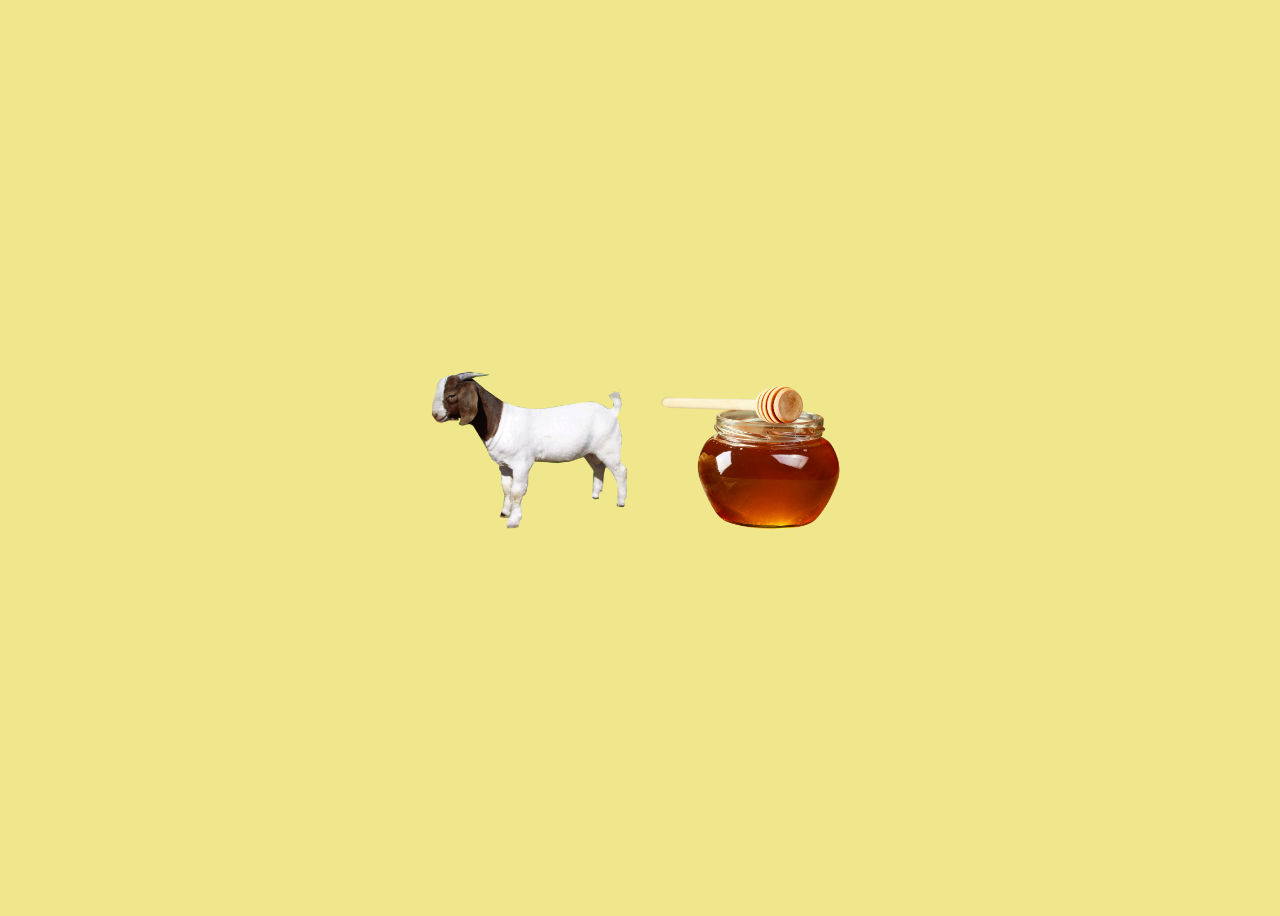
==== index.html @ 3a0b9bd9 "Adding Website" ====
<!DOCTYPE html>
<html lang="fr">

<head>
    <meta charset="UTF-8">
    <meta name="viewport" content="width=device-width, initial-scale=1.0">
    <link rel="icon" type="image/x-icon" href="./icon.png">
    <link rel="stylesheet" href="./style.css">
    <title>Chèvre Miel</title>
</head>

<body>
    <div class="gallery">
        <div class="overlay-hover">
            <a href="https://en.wikipedia.org/wiki/Goat">
                <img src="./images/goat.png" alt="">
            </a>
            <div class="overlay">Chèvre</div>
        </div>
        <div class="overlay-hover">
            <a href="https://en.wikipedia.org/wiki/Honey">
                <img src="./images/honey.png" alt="">
            </a>
            <div class="overlay">Miel</div>
        </div>
    </div>
</body>

</html>
---- style.css ----
body {
    display: flex;
    justify-content: center;
    align-items: center;
    height: 100vh;
    background-color: #f0e68c;
}

div {
    display: flex;
    gap: 20px;
}

.gallery {
    display: flex;
    gap: 20px;
}

.overlay-hover {
    position: relative;
    display: inline-block;
}

.overlay {
    position: absolute;
    left: 50%;
    transform: translateX(-50%);
    background-color: rgba(0, 0, 0, 0.6);
    color: white;
    padding: 5px 10px;
    border-radius: 5px;
    opacity: 0;
    bottom: -35px;
    transition: opacity 0.3s ease;
}

.overlay-hover:hover .overlay {
    opacity: 1;
}

img {
    width: 200px;
    height: auto;
    border-radius: 10px;
}

.gallery img {
    width: 200px;
    transition: transform 0.4s ease;
}

.gallery img:hover {
    transform: scale(1.1);
}
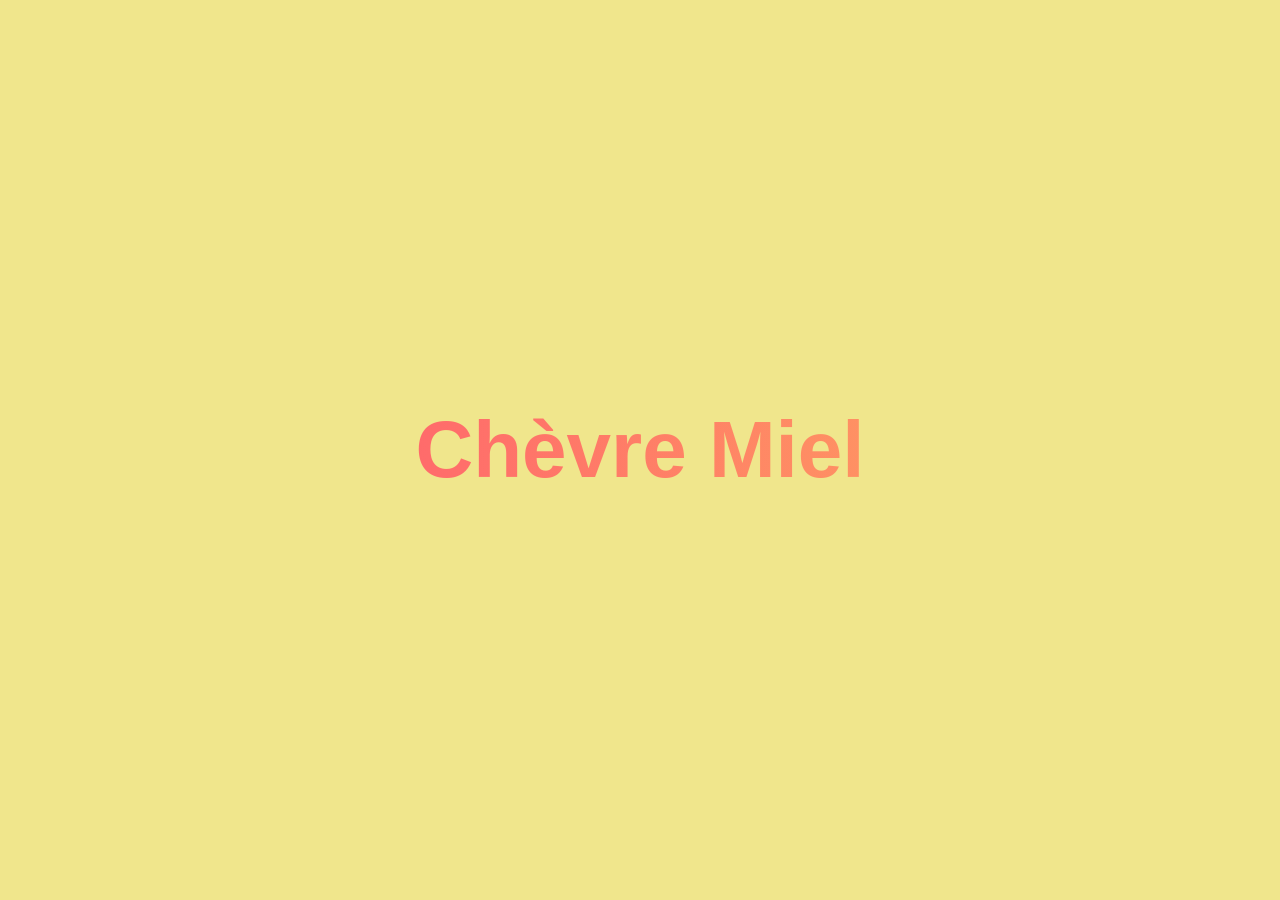
==== commit d61202ce: "Update website" ====
--- a/index.html
+++ b/index.html
@@ -5,25 +5,20 @@
     <meta charset="UTF-8">
     <meta name="viewport" content="width=device-width, initial-scale=1.0">
     <link rel="icon" type="image/x-icon" href="./icon.png">
-    <link rel="stylesheet" href="./style.css">
+    <link rel="stylesheet" href="./styles.css">
     <title>Chèvre Miel</title>
 </head>
 
 <body>
-    <div class="gallery">
-        <div class="overlay-hover">
-            <a href="https://en.wikipedia.org/wiki/Goat">
-                <img src="./images/goat.png" alt="">
-            </a>
-            <div class="overlay">Chèvre</div>
-        </div>
-        <div class="overlay-hover">
-            <a href="https://en.wikipedia.org/wiki/Honey">
-                <img src="./images/honey.png" alt="">
-            </a>
-            <div class="overlay">Miel</div>
-        </div>
-    </div>
+    <!--             ,,~~--___---,
+                /            .~,
+          /  _,~             )
+         (_-(~)   ~, ),,,(  /'
+          Z6  .~`' ||     \ |
+          /_,/     ||      ||
+    ~~~~~~~~~~~~~~~W`~~~~~~W`~~~~~~~~~-->
+    <h1 class="animated-title">Chèvre Miel</h1>
+    <script src="./script.js"></script>
 </body>
 
-</html>+</html>
--- a/styles.css
+++ b/styles.css
@@ -0,0 +1,75 @@
+body {
+    margin: 0;
+    padding: 0;
+    background-color: #f0e68c;
+    overflow: hidden;
+    height: 100vh;
+    display: flex;
+    justify-content: center;
+    align-items: center;
+    font-family: 'Segoe UI', Tahoma, Geneva, Verdana, sans-serif;
+}
+
+.animated-title {
+    font-size: 5rem;
+    font-weight: 900;
+    text-align: center;
+    margin: 0;
+    z-index: 5;
+    background: linear-gradient(90deg, #ff6b6b, #feca57, #ff6b6b);
+    color: transparent;
+    background-clip: text;
+    background-size: 500% 500%;
+    -webkit-background-clip: text;
+    animation:
+        float 4s ease-in-out infinite,
+        colorGradient 6s ease infinite;
+}
+
+
+@keyframes float {
+    0%,
+    100% {
+        transform: translateY(0) scale(1);
+        filter: drop-shadow(0 0 10px rgba(255, 255, 255, 0.1));
+    }
+
+    50% {
+        transform: translateY(-20px) scale(1.05);
+        filter: drop-shadow(0 0 25px rgba(255, 255, 255, 0.4));
+    }
+}
+
+@keyframes colorGradient {
+    0% {
+        background-position: 0% 50%;
+    }
+
+    50% {
+        background-position: 100% 50%;
+    }
+
+    100% {
+        background-position: 0% 50%;
+    }
+}
+
+.rain-image {
+    position: absolute;
+    top: -100px;
+    z-index: 10;
+    animation: drop linear forwards;
+    pointer-events: none;
+}
+
+@keyframes drop {
+    0% {
+        transform: translateY(0) rotate(0deg);
+        opacity: 1;
+    }
+
+    100% {
+        transform: translateY(110vh) rotate(360deg);
+        opacity: 0;
+    }
+}
